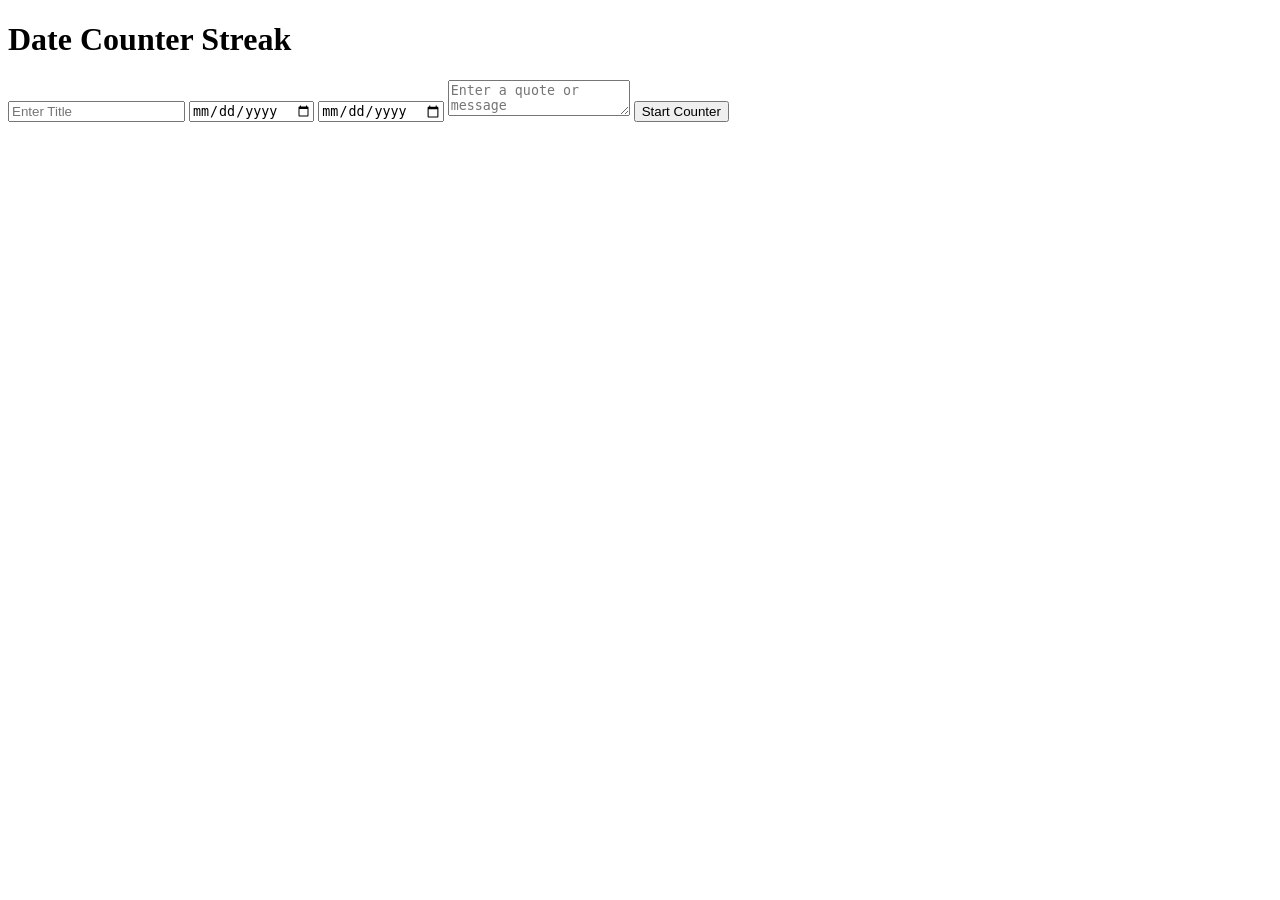
==== date_counter/index.html @ da1950a2 "Create index.html" ====
<!DOCTYPE html>
<html lang="en">
<head>
<meta charset="UTF-8">
<title>Date Counter Streak</title>
<link rel="stylesheet" href="style.css">
</head>
<body>

<div class="container">

  <!-- Input form -->
  <div id="input-section">
    <h1>Date Counter Streak</h1>
    <input type="text" id="title" placeholder="Enter Title">
    <input type="date" id="start-date">
    <input type="date" id="end-date">
    <textarea id="quote" placeholder="Enter a quote or message"></textarea>
    <button id="start-btn">Start Counter</button>
  </div>

  <!-- Countdown display -->
  <div id="counter-section" style="display:none;">
    <h1 id="counter-title"></h1>
    <div class="dates">
      <p>Start: <span id="display-start"></span></p>
      <p>End: <span id="display-end"></span></p>
    </div>
    <div id="countdown">
      <div><span id="years">0</span> Years</div>
      <div><span id="months">0</span> Months</div>
      <div><span id="weeks">0</span> Weeks</div>
      <div><span id="days">0</span> Days</div>
      <div><span id="hours">0</span> Hours</div>
      <div><span id="minutes">0</span> Minutes</div>
      <div><span id="seconds">0</span> Seconds</div>
    </div>
    <p id="display-quote"></p>
    <button id="reset-btn">Reset</button>
  </div>

</div>

<script src="streak_script.js"></script>
</body>
</html>
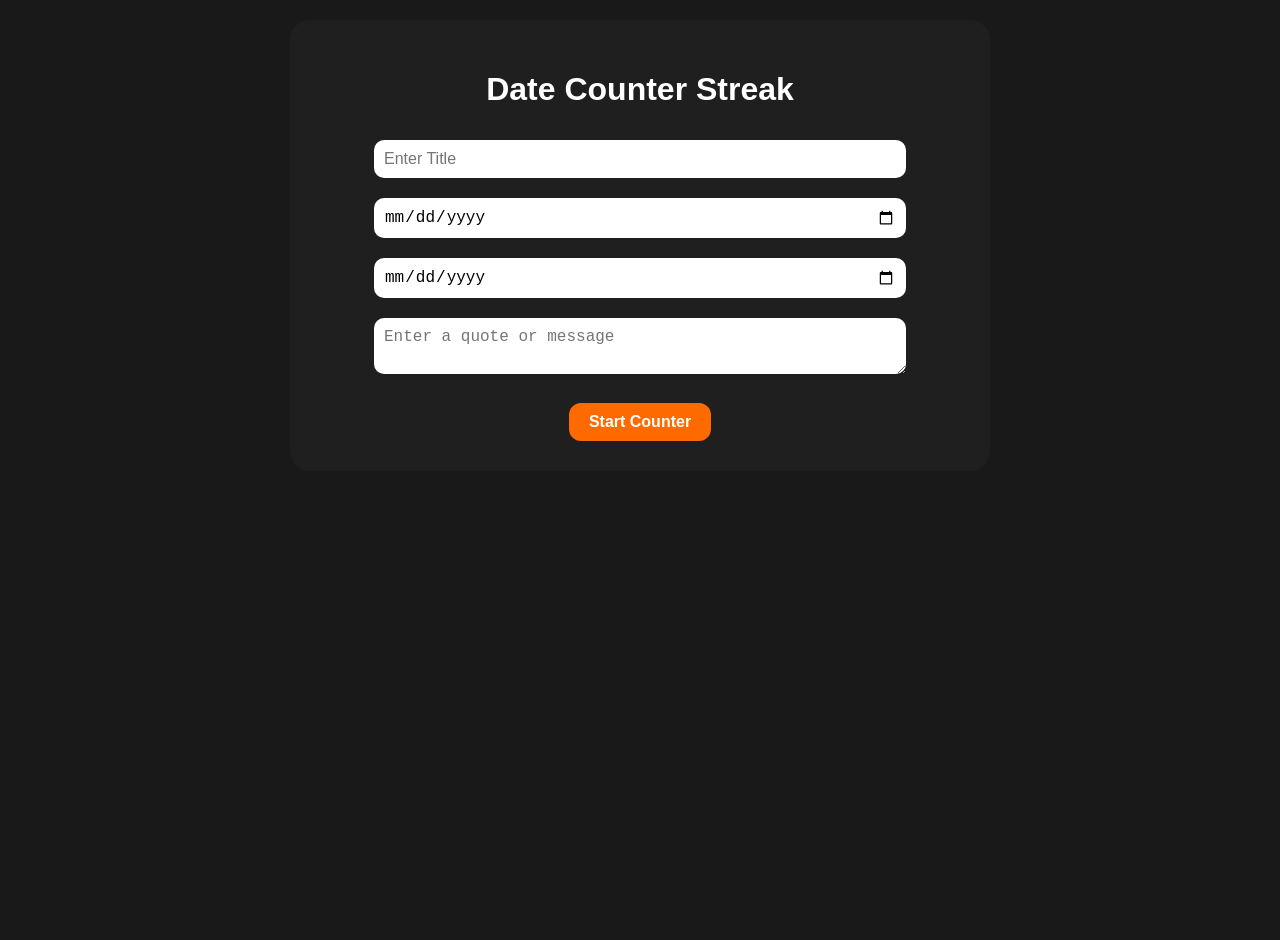
==== commit e507242b: "Update index.html" ====
--- a/date_counter/index.html
+++ b/date_counter/index.html
@@ -16,7 +16,7 @@
     <input type="date" id="start-date">
     <input type="date" id="end-date">
     <textarea id="quote" placeholder="Enter a quote or message"></textarea>
-    <button id="start-btn">Start Counter</button>
+    <button id="start-btn" type="button">Start Counter</button>
   </div>
 
   <!-- Countdown display -->
--- a/date_counter/style.css
+++ b/date_counter/style.css
@@ -0,0 +1,85 @@
+/* Dark Notion style */
+body {
+  margin: 0;
+  font-family: Arial, sans-serif;
+  background: #191919;
+  color: white;
+  display: flex;
+  justify-content: center;
+  align-items: flex-start;
+  padding: 20px;
+  min-height: 100vh;
+}
+
+.container {
+  max-width: 700px;
+  width: 100%;
+  text-align: center;
+  background: #1f1f1f;
+  border-radius: 20px;
+  padding: 30px;
+  box-sizing: border-box;
+}
+
+/* Inputs */
+input, textarea {
+  width: 80%;
+  padding: 10px;
+  margin: 10px 0;
+  border-radius: 10px;
+  border: none;
+  font-size: 16px;
+}
+
+button {
+  padding: 10px 20px;
+  margin-top: 15px;
+  border: none;
+  border-radius: 12px;
+  cursor: pointer;
+  font-weight: bold;
+  background: #ff6a00;
+  color: white;
+  font-size: 16px;
+  transition: 0.3s;
+}
+
+button:hover {
+  background: #ee0979;
+}
+
+/* Countdown */
+#countdown {
+  display: flex;
+  flex-wrap: wrap;
+  justify-content: center;
+  gap: 15px;
+  margin-top: 20px;
+}
+
+#countdown div {
+  background: #333;
+  padding: 15px;
+  border-radius: 15px;
+  min-width: 100px;
+}
+
+#countdown span {
+  font-size: 24px;
+  font-weight: bold;
+  display: block;
+}
+
+/* Dates display */
+.dates {
+  margin-top: 10px;
+  font-size: 14px;
+  opacity: 0.8;
+}
+
+/* Quote */
+#display-quote {
+  margin-top: 20px;
+  font-style: italic;
+  opacity: 0.9;
+}
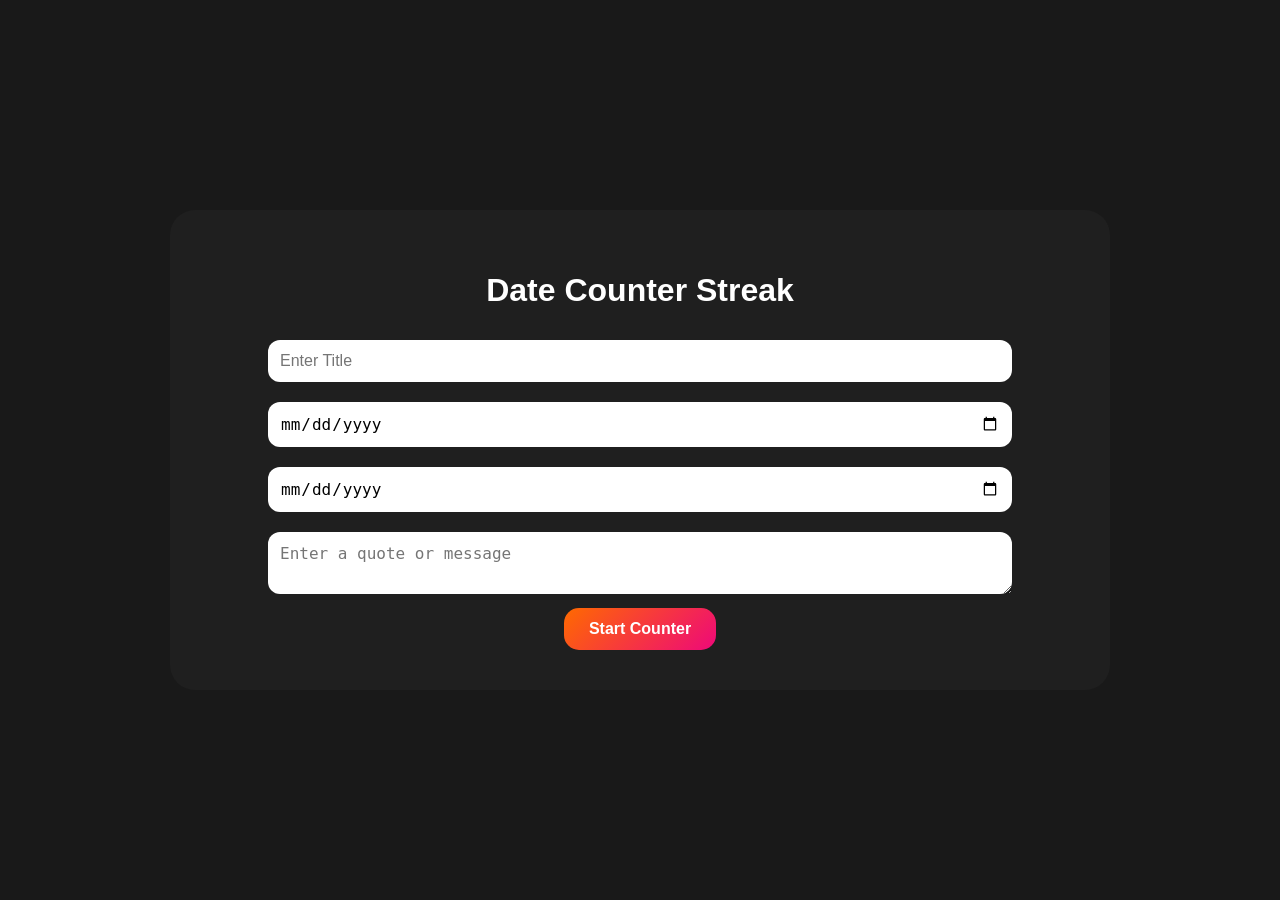
==== commit 2a7aa2f7: "Update index.html" ====
--- a/date_counter/index.html
+++ b/date_counter/index.html
@@ -26,6 +26,38 @@
       <p>Start: <span id="display-start"></span></p>
       <p>End: <span id="display-end"></span></p>
     </div>
+
+    <!-- Progress bar with running man -->
+    <div class="progress-container">
+      <div class="runner" aria-hidden="true">
+        <span class="runner-head"></span>
+        <span class="runner-body"></span>
+        <span class="runner-arm front"></span>
+        <span class="runner-arm back"></span>
+        <span class="runner-leg front"></span>
+        <span class="runner-leg back"></span>
+      </div>
+      <div class="progress-bar">
+        <div class="progress-fill" id="progress-fill"></div>
+      </div>
+    </div>
+
+        <!-- Milestone button -->
+    <button id="add-milestone-btn">Add Milestone</button>
+    
+    <!-- Milestone modal -->
+    <div id="milestone-modal" class="modal">
+      <div class="modal-content">
+        <span class="close">&times;</span>
+        <h2>Add Milestone</h2>
+        <input type="text" id="ms-title" placeholder="Milestone Title">
+        <input type="date" id="ms-start">
+        <input type="date" id="ms-end">
+        <button id="ms-save">Save Milestone</button>
+      </div>
+    </div>
+
+    <!-- Countdown panels -->
     <div id="countdown">
       <div><span id="years">0</span> Years</div>
       <div><span id="months">0</span> Months</div>
@@ -35,12 +67,13 @@
       <div><span id="minutes">0</span> Minutes</div>
       <div><span id="seconds">0</span> Seconds</div>
     </div>
+
     <p id="display-quote"></p>
     <button id="reset-btn">Reset</button>
   </div>
 
 </div>
 
-<script src="streak_script.js"></script>
+<script src="script.js"></script>
 </body>
 </html>
--- a/date_counter/style.css
+++ b/date_counter/style.css
@@ -1,85 +1,218 @@
-/* Dark Notion style */
 body {
   margin: 0;
   font-family: Arial, sans-serif;
   background: #191919;
   color: white;
+
   display: flex;
   justify-content: center;
-  align-items: flex-start;
-  padding: 20px;
+  align-items: center;
   min-height: 100vh;
 }
 
+/* Main container */
 .container {
-  max-width: 700px;
-  width: 100%;
+  width: 90%;
+  max-width: 900px;
   text-align: center;
   background: #1f1f1f;
-  border-radius: 20px;
-  padding: 30px;
-  box-sizing: border-box;
+  border-radius: 25px;
+  padding: 40px 20px;
 }
 
 /* Inputs */
 input, textarea {
   width: 80%;
-  padding: 10px;
+  padding: 12px;
   margin: 10px 0;
-  border-radius: 10px;
+  border-radius: 12px;
   border: none;
   font-size: 16px;
 }
 
+/* Button */
 button {
-  padding: 10px 20px;
-  margin-top: 15px;
+  padding: 12px 25px;
   border: none;
-  border-radius: 12px;
+  border-radius: 15px;
   cursor: pointer;
   font-weight: bold;
-  background: #ff6a00;
+  background: linear-gradient(135deg, #ff6a00, #ee0979);
   color: white;
   font-size: 16px;
   transition: 0.3s;
 }
-
-button:hover {
-  background: #ee0979;
-}
-
-/* Countdown */
+button:hover { transform: scale(1.05); }
+
+/* Countdown row */
 #countdown {
   display: flex;
+  justify-content: center;
+  gap: 10px;
   flex-wrap: wrap;
-  justify-content: center;
-  gap: 15px;
-  margin-top: 20px;
-}
-
+  margin-top: 30px;
+}
+
+/* Panels */
 #countdown div {
-  background: #333;
+  background: rgba(255,255,255,0.05);
+  backdrop-filter: blur(10px);
   padding: 15px;
   border-radius: 15px;
-  min-width: 100px;
-}
-
+  min-width: 90px;
+  transition: 0.3s;
+  position: relative;
+}
+
+/* Panel glow animation */
+.danger {
+  box-shadow: 0 0 15px red;
+  animation: pulse 1s infinite;
+}
+@keyframes pulse {
+  0% { box-shadow: 0 0 5px red; }
+  50% { box-shadow: 0 0 20px red; }
+  100% { box-shadow: 0 0 5px red; }
+}
+
+/* Hover animation */
+#countdown div:hover { transform: translateY(-5px) scale(1.05); }
+
+/* Numbers animation */
 #countdown span {
-  font-size: 24px;
+  font-size: 28px;
   font-weight: bold;
   display: block;
 }
-
-/* Dates display */
-.dates {
-  margin-top: 10px;
-  font-size: 14px;
-  opacity: 0.8;
-}
-
-/* Quote */
+.tick {
+  animation: pop 0.3s ease;
+}
+@keyframes pop {
+  0% { transform: scale(1); }
+  50% { transform: scale(1.3); color: #ff6a00; }
+  100% { transform: scale(1); }
+}
+
+/* Dates */
+.dates { margin-top: 10px; font-size: 13px; opacity: 0.7; }
+
+/* Title */
+#counter-title { margin-bottom: 10px; }
+
+/* Quote styling */
 #display-quote {
-  margin-top: 20px;
+  margin-top: 25px;
   font-style: italic;
-  opacity: 0.9;
-}
+  font-size: 16px;
+  opacity: 0.85;
+  padding: 10px 20px;
+  border-left: 3px solid #ff6a00;
+}
+
+/* Progress bar */
+.progress-container { margin-top: 20px; position: relative; height: 30px; }
+.progress-bar {
+  width: 100%;
+  height: 10px;
+  background: #333;
+  border-radius: 10px;
+  overflow: hidden;
+}
+.progress-fill {
+  height: 100%;
+  width: 0%;
+  background: linear-gradient(90deg, #ff6a00, #ee0979);
+  transition: width 1s linear;
+}
+.runner {
+  position: absolute;
+  top: -10px;
+  left: 0%;
+  transition: left 1s linear;
+}
+
+/* Modal */
+.modal {
+  display: none;
+  position: fixed;
+  z-index: 999;
+  left: 0; top: 0;
+  width: 100%; height: 100%;
+  background: rgba(0,0,0,0.7);
+  justify-content: center;
+  align-items: center;
+}
+.modal-content {
+  background: #222;
+  padding: 20px;
+  border-radius: 15px;
+  width: 300px;
+  text-align: center;
+  position: relative;
+}
+.modal-content input { width: 80%; margin: 10px 0; padding: 8px; }
+.modal-content button { margin-top: 10px; }
+.modal .close {
+  position: absolute;
+  top: 10px; right: 15px;
+  cursor: pointer;
+  font-size: 20px;
+}
+
+/* Flags */
+.flag {
+  position: absolute;
+  top: -25px;
+  transform: translateX(-50%);
+  cursor: pointer;
+  transition: transform 0.3s;
+}
+.flag:hover .flag-tooltip {
+  opacity: 1;
+  transform: translateX(-50%) translateY(-10px);
+}
+.flag-tooltip {
+  position: absolute;
+  bottom: 100%;
+  left: 50%;
+  transform: translateX(-50%) translateY(0);
+  background: #ff6a00;
+  color: white;
+  padding: 4px 8px;
+  border-radius: 6px;
+  font-size: 12px;
+  opacity: 0;
+  white-space: nowrap;
+  pointer-events: none;
+  transition: all 0.3s;
+}
+
+/* Start & end flags */
+.flag-start { background: transparent; }
+.flag-end { background: transparent; }
+
+/* PIN STYLE */
+.ms-pin {
+  position: absolute;
+  transform: translateX(-50%);
+  cursor: pointer;
+}
+
+.pin-line {
+  width: 2px;
+  height: 15px;
+  background: white;
+  margin: auto;
+}
+
+.pin-dot {
+  width: 10px;
+  height: 10px;
+  border-radius: 50%;
+  margin: auto;
+}
+
+/* Runner animation */
+.runner {
+  transition: left 1s linear, transform 0.3s ease;
+}
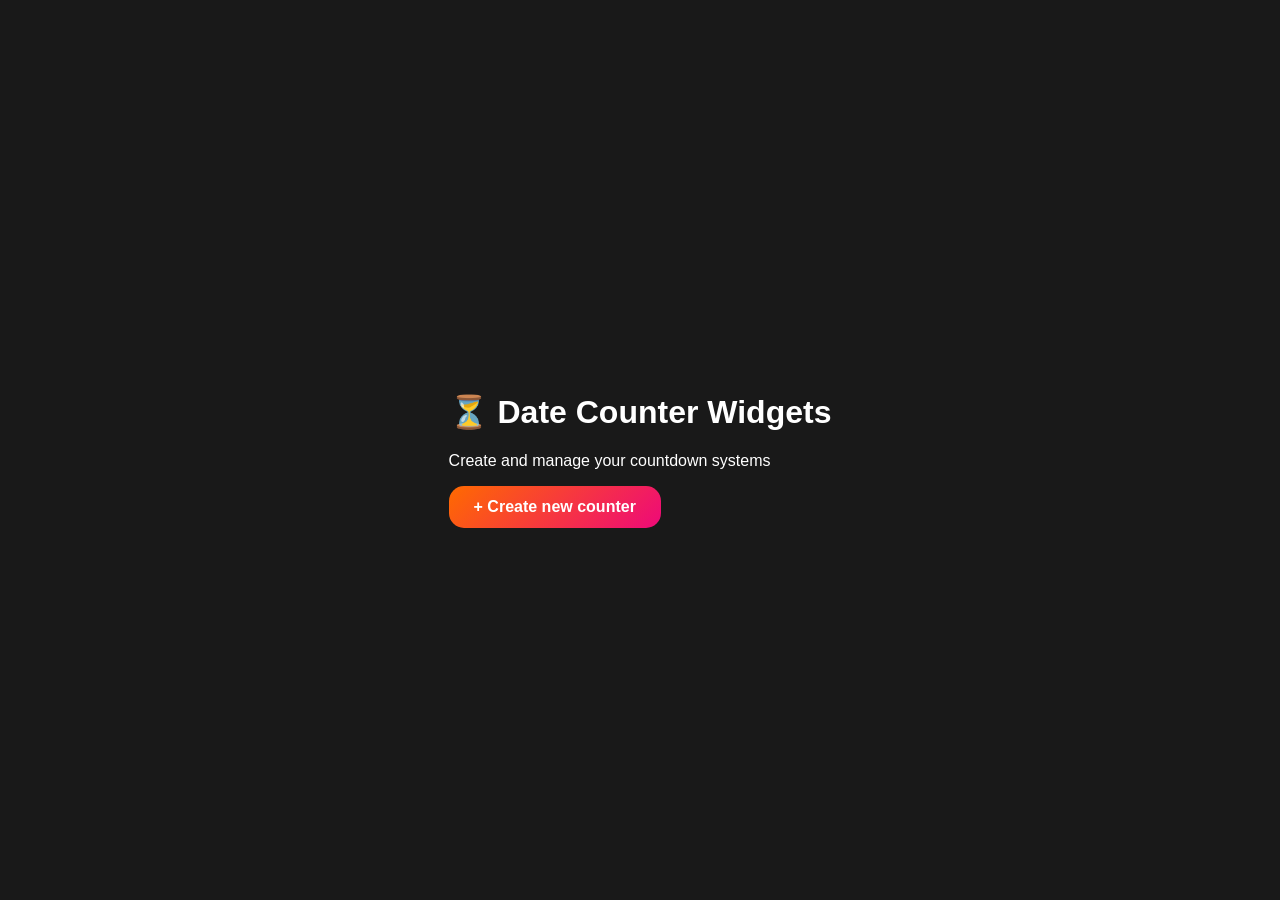
==== commit ca75e927: "Update index.html" ====
--- a/date_counter/index.html
+++ b/date_counter/index.html
@@ -2,76 +2,20 @@
 <html lang="en">
 <head>
 <meta charset="UTF-8">
-<title>Date Counter Streak</title>
+<title>Date Counter Dashboard</title>
 <link rel="stylesheet" href="style.css">
 </head>
-<body>
+<body class="dashboard-page">
 
-<div class="container">
+<div class="dashboard">
+  <h1>⏳ Date Counter Widgets</h1>
+  <p class="subtitle">Create and manage your countdown systems</p>
 
-  <!-- Input form -->
-  <div id="input-section">
-    <h1>Date Counter Streak</h1>
-    <input type="text" id="title" placeholder="Enter Title">
-    <input type="date" id="start-date">
-    <input type="date" id="end-date">
-    <textarea id="quote" placeholder="Enter a quote or message"></textarea>
-    <button id="start-btn" type="button">Start Counter</button>
-  </div>
+  <button id="create-widget-btn" class="primary-btn">
+    + Create new counter
+  </button>
 
-  <!-- Countdown display -->
-  <div id="counter-section" style="display:none;">
-    <h1 id="counter-title"></h1>
-    <div class="dates">
-      <p>Start: <span id="display-start"></span></p>
-      <p>End: <span id="display-end"></span></p>
-    </div>
-
-    <!-- Progress bar with running man -->
-    <div class="progress-container">
-      <div class="runner" aria-hidden="true">
-        <span class="runner-head"></span>
-        <span class="runner-body"></span>
-        <span class="runner-arm front"></span>
-        <span class="runner-arm back"></span>
-        <span class="runner-leg front"></span>
-        <span class="runner-leg back"></span>
-      </div>
-      <div class="progress-bar">
-        <div class="progress-fill" id="progress-fill"></div>
-      </div>
-    </div>
-
-        <!-- Milestone button -->
-    <button id="add-milestone-btn">Add Milestone</button>
-    
-    <!-- Milestone modal -->
-    <div id="milestone-modal" class="modal">
-      <div class="modal-content">
-        <span class="close">&times;</span>
-        <h2>Add Milestone</h2>
-        <input type="text" id="ms-title" placeholder="Milestone Title">
-        <input type="date" id="ms-start">
-        <input type="date" id="ms-end">
-        <button id="ms-save">Save Milestone</button>
-      </div>
-    </div>
-
-    <!-- Countdown panels -->
-    <div id="countdown">
-      <div><span id="years">0</span> Years</div>
-      <div><span id="months">0</span> Months</div>
-      <div><span id="weeks">0</span> Weeks</div>
-      <div><span id="days">0</span> Days</div>
-      <div><span id="hours">0</span> Hours</div>
-      <div><span id="minutes">0</span> Minutes</div>
-      <div><span id="seconds">0</span> Seconds</div>
-    </div>
-
-    <p id="display-quote"></p>
-    <button id="reset-btn">Reset</button>
-  </div>
-
+  <div id="widget-list" class="widget-list"></div>
 </div>
 
 <script src="script.js"></script>
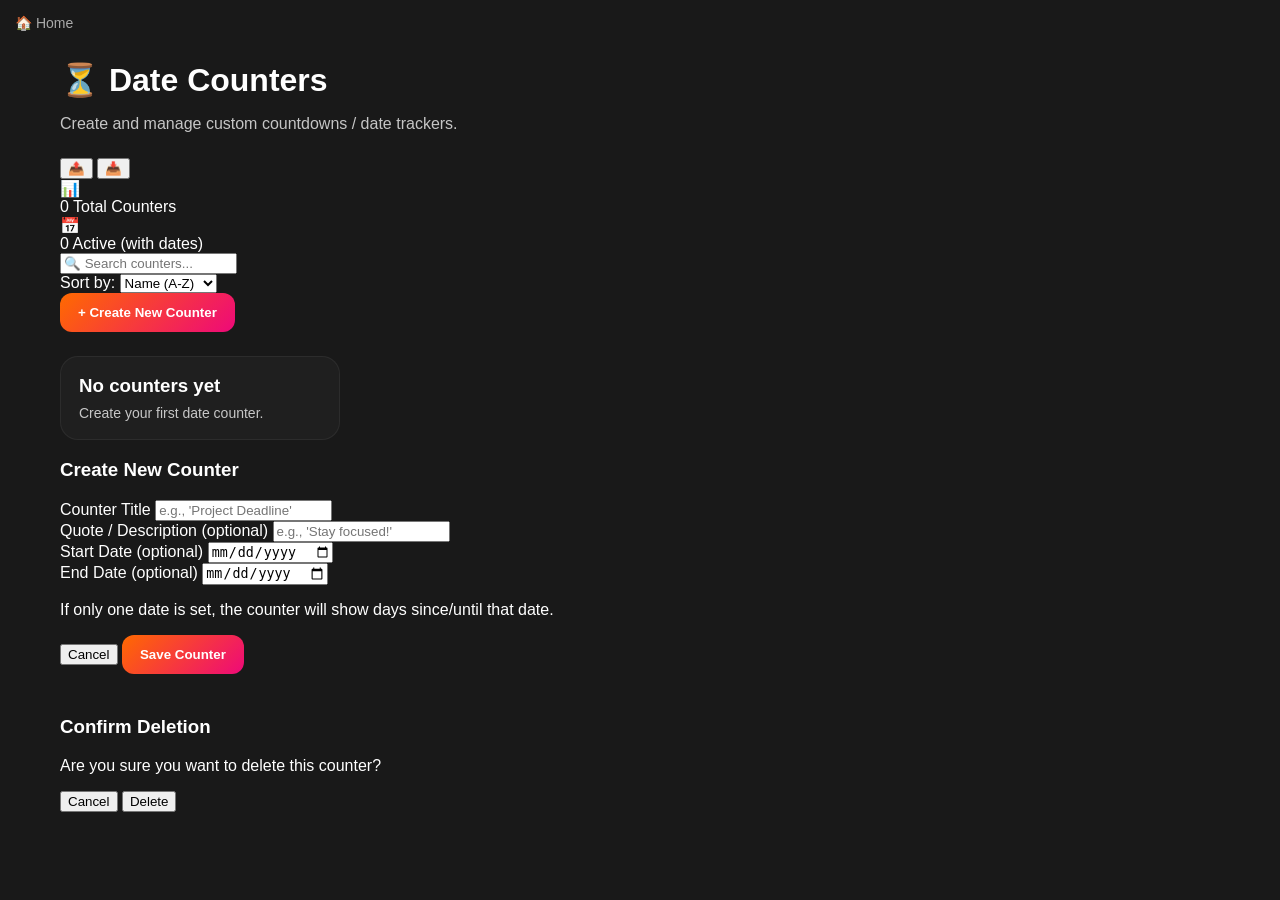
==== commit e5711607: "Update index.html" ====
--- a/date_counter/index.html
+++ b/date_counter/index.html
@@ -1,23 +1,111 @@
 <!DOCTYPE html>
 <html lang="en">
 <head>
-<meta charset="UTF-8">
-<title>Date Counter Dashboard</title>
-<link rel="stylesheet" href="style.css">
+  <meta charset="UTF-8">
+  <meta name="viewport" content="width=device-width, initial-scale=1.0">
+  <title>⏳ Date Counter · Dashboard</title>
+  <link rel="stylesheet" href="style.css">
 </head>
 <body class="dashboard-page">
+  <a href="../index.html" class="home-btn">🏠 Home</a>
 
-<div class="dashboard">
-  <h1>⏳ Date Counter Widgets</h1>
-  <p class="subtitle">Create and manage your countdown systems</p>
+  <div class="dashboard">
+    <header class="dashboard-header">
+      <div>
+        <h1>⏳ Date Counters</h1>
+        <p class="subtitle">Create and manage custom countdowns / date trackers.</p>
+      </div>
+      <div class="header-actions">
+        <button id="export-data-btn" class="icon-btn" title="Export all data">📤</button>
+        <button id="import-data-btn" class="icon-btn" title="Import data">📥</button>
+        <input type="file" id="import-file-input" accept=".json" style="display:none">
+      </div>
+    </header>
 
-  <button id="create-widget-btn" class="primary-btn">
-    + Create new counter
-  </button>
+    <!-- Stats Row -->
+    <div class="stats-row">
+      <div class="stat-card">
+        <span class="stat-icon">📊</span>
+        <div class="stat-content">
+          <span class="stat-value" id="total-widgets">0</span>
+          <span class="stat-label">Total Counters</span>
+        </div>
+      </div>
+      <div class="stat-card">
+        <span class="stat-icon">📅</span>
+        <div class="stat-content">
+          <span class="stat-value" id="active-counters">0</span>
+          <span class="stat-label">Active (with dates)</span>
+        </div>
+      </div>
+    </div>
 
-  <div id="widget-list" class="widget-list"></div>
-</div>
+    <!-- Controls Bar -->
+    <div class="controls-bar">
+      <div class="search-wrapper">
+        <input type="text" id="search-input" placeholder="🔍 Search counters..." class="search-input">
+      </div>
+      <div class="sort-wrapper">
+        <label for="sort-select">Sort by:</label>
+        <select id="sort-select" class="sort-select">
+          <option value="name-asc">Name (A-Z)</option>
+          <option value="name-desc">Name (Z-A)</option>
+          <option value="date-desc">Newest First</option>
+          <option value="date-asc">Oldest First</option>
+        </select>
+      </div>
+      <button id="create-widget-btn" class="primary-btn">+ Create New Counter</button>
+    </div>
 
-<script src="script.js"></script>
+    <!-- Widget Grid -->
+    <div id="widget-list" class="widget-list"></div>
+  </div>
+
+  <!-- Create/Edit Modal -->
+  <div id="widget-modal" class="modal-overlay hidden">
+    <div class="modal-card">
+      <h3 id="modal-title">Create New Counter</h3>
+      <form id="widget-form">
+        <input type="hidden" id="widget-id">
+        <div class="form-group">
+          <label for="widget-title-input">Counter Title</label>
+          <input type="text" id="widget-title-input" required placeholder="e.g., 'Project Deadline'">
+        </div>
+        <div class="form-group">
+          <label for="widget-quote-input">Quote / Description (optional)</label>
+          <input type="text" id="widget-quote-input" placeholder="e.g., 'Stay focused!'">
+        </div>
+        <div class="form-row">
+          <div class="form-group">
+            <label for="start-date-input">Start Date (optional)</label>
+            <input type="date" id="start-date-input">
+          </div>
+          <div class="form-group">
+            <label for="end-date-input">End Date (optional)</label>
+            <input type="date" id="end-date-input">
+          </div>
+        </div>
+        <p class="form-hint">If only one date is set, the counter will show days since/until that date.</p>
+        <div class="modal-actions">
+          <button type="button" id="modal-cancel" class="secondary-btn">Cancel</button>
+          <button type="submit" class="primary-btn">Save Counter</button>
+        </div>
+      </form>
+    </div>
+  </div>
+
+  <!-- Delete Confirmation Modal -->
+  <div id="confirm-modal" class="modal-overlay hidden">
+    <div class="modal-card">
+      <h3>Confirm Deletion</h3>
+      <p id="confirm-message">Are you sure you want to delete this counter?</p>
+      <div class="modal-actions">
+        <button id="confirm-cancel" class="secondary-btn">Cancel</button>
+        <button id="confirm-ok" class="danger-btn">Delete</button>
+      </div>
+    </div>
+  </div>
+
+  <script src="script.js"></script>
 </body>
 </html>
--- a/date_counter/style.css
+++ b/date_counter/style.css
@@ -1,218 +1,106 @@
 body {
-  margin: 0;
-  font-family: Arial, sans-serif;
-  background: #191919;
-  color: white;
-
-  display: flex;
-  justify-content: center;
-  align-items: center;
-  min-height: 100vh;
+margin: 0;
+font-family: Arial, sans-serif;
+background: #191919;
+color: white;
+min-height: 100vh;
+box-sizing: border-box;
 }
 
-/* Main container */
-.container {
-  width: 90%;
-  max-width: 900px;
-  text-align: center;
-  background: #1f1f1f;
-  border-radius: 25px;
-  padding: 40px 20px;
+/* Dashboard layout */
+body.dashboard-page {
+display: block;
+padding: 40px 60px;
 }
 
-/* Inputs */
-input, textarea {
-  width: 80%;
-  padding: 12px;
-  margin: 10px 0;
-  border-radius: 12px;
-  border: none;
-  font-size: 16px;
+.dashboard {
+width: 100%;
+max-width: none;
+}
+
+h1 {
+margin-bottom: 6px;
+}
+
+.subtitle {
+opacity: 0.75;
+margin-bottom: 25px;
 }
 
 /* Button */
-button {
-  padding: 12px 25px;
-  border: none;
-  border-radius: 15px;
-  cursor: pointer;
-  font-weight: bold;
-  background: linear-gradient(135deg, #ff6a00, #ee0979);
-  color: white;
-  font-size: 16px;
-  transition: 0.3s;
-}
-button:hover { transform: scale(1.05); }
-
-/* Countdown row */
-#countdown {
-  display: flex;
-  justify-content: center;
-  gap: 10px;
-  flex-wrap: wrap;
-  margin-top: 30px;
+.primary-btn {
+padding: 12px 18px;
+border: none;
+border-radius: 12px;
+cursor: pointer;
+background: linear-gradient(135deg, #ff6a00, #ee0979);
+color: white;
+font-weight: bold;
+margin-bottom: 24px;
 }
 
-/* Panels */
-#countdown div {
-  background: rgba(255,255,255,0.05);
-  backdrop-filter: blur(10px);
-  padding: 15px;
-  border-radius: 15px;
-  min-width: 90px;
-  transition: 0.3s;
-  position: relative;
+.home-btn {
+  position: absolute;
+  top: 15px;
+  left: 15px;
+  text-decoration: none;
+  color: #aaa;
+  font-size: 14px;
 }
 
-/* Panel glow animation */
-.danger {
-  box-shadow: 0 0 15px red;
-  animation: pulse 1s infinite;
-}
-@keyframes pulse {
-  0% { box-shadow: 0 0 5px red; }
-  50% { box-shadow: 0 0 20px red; }
-  100% { box-shadow: 0 0 5px red; }
+.home-btn:hover {
+  color: white;
 }
 
-/* Hover animation */
-#countdown div:hover { transform: translateY(-5px) scale(1.05); }
-
-/* Numbers animation */
-#countdown span {
-  font-size: 28px;
-  font-weight: bold;
-  display: block;
-}
-.tick {
-  animation: pop 0.3s ease;
-}
-@keyframes pop {
-  0% { transform: scale(1); }
-  50% { transform: scale(1.3); color: #ff6a00; }
-  100% { transform: scale(1); }
+/* Grid */
+.widget-list {
+display: grid;
+grid-template-columns: repeat(auto-fill, minmax(240px, 1fr));
+gap: 14px;
 }
 
-/* Dates */
-.dates { margin-top: 10px; font-size: 13px; opacity: 0.7; }
-
-/* Title */
-#counter-title { margin-bottom: 10px; }
-
-/* Quote styling */
-#display-quote {
-  margin-top: 25px;
-  font-style: italic;
-  font-size: 16px;
-  opacity: 0.85;
-  padding: 10px 20px;
-  border-left: 3px solid #ff6a00;
+/* Card */
+.widget-card {
+background: #1f1f1f;
+border-radius: 18px;
+padding: 18px;
+border: 1px solid rgba(255,255,255,0.06);
+transition: 0.2s ease;
 }
 
-/* Progress bar */
-.progress-container { margin-top: 20px; position: relative; height: 30px; }
-.progress-bar {
-  width: 100%;
-  height: 10px;
-  background: #333;
-  border-radius: 10px;
-  overflow: hidden;
-}
-.progress-fill {
-  height: 100%;
-  width: 0%;
-  background: linear-gradient(90deg, #ff6a00, #ee0979);
-  transition: width 1s linear;
-}
-.runner {
-  position: absolute;
-  top: -10px;
-  left: 0%;
-  transition: left 1s linear;
+.widget-card:hover {
+transform: translateY(-4px);
+background: #252525;
 }
 
-/* Modal */
-.modal {
-  display: none;
-  position: fixed;
-  z-index: 999;
-  left: 0; top: 0;
-  width: 100%; height: 100%;
-  background: rgba(0,0,0,0.7);
-  justify-content: center;
-  align-items: center;
-}
-.modal-content {
-  background: #222;
-  padding: 20px;
-  border-radius: 15px;
-  width: 300px;
-  text-align: center;
-  position: relative;
-}
-.modal-content input { width: 80%; margin: 10px 0; padding: 8px; }
-.modal-content button { margin-top: 10px; }
-.modal .close {
-  position: absolute;
-  top: 10px; right: 15px;
-  cursor: pointer;
-  font-size: 20px;
+.widget-card h3 {
+margin: 0 0 8px 0;
 }
 
-/* Flags */
-.flag {
-  position: absolute;
-  top: -25px;
-  transform: translateX(-50%);
-  cursor: pointer;
-  transition: transform 0.3s;
-}
-.flag:hover .flag-tooltip {
-  opacity: 1;
-  transform: translateX(-50%) translateY(-10px);
-}
-.flag-tooltip {
-  position: absolute;
-  bottom: 100%;
-  left: 50%;
-  transform: translateX(-50%) translateY(0);
-  background: #ff6a00;
-  color: white;
-  padding: 4px 8px;
-  border-radius: 6px;
-  font-size: 12px;
-  opacity: 0;
-  white-space: nowrap;
-  pointer-events: none;
-  transition: all 0.3s;
+.widget-card p {
+margin: 0;
+opacity: 0.75;
+font-size: 14px;
 }
 
-/* Start & end flags */
-.flag-start { background: transparent; }
-.flag-end { background: transparent; }
-
-/* PIN STYLE */
-.ms-pin {
-  position: absolute;
-  transform: translateX(-50%);
-  cursor: pointer;
+/* Actions */
+.widget-actions {
+margin-top: 12px;
+display: flex;
+flex-wrap: wrap;
+gap: 8px;
 }
 
-.pin-line {
-  width: 2px;
-  height: 15px;
-  background: white;
-  margin: auto;
+.small-btn {
+padding: 8px 10px;
+border: none;
+border-radius: 10px;
+cursor: pointer;
+background: #333;
+color: white;
+font-size: 12px;
 }
 
-.pin-dot {
-  width: 10px;
-  height: 10px;
-  border-radius: 50%;
-  margin: auto;
+.small-btn:hover {
+background: #555;
 }
-
-/* Runner animation */
-.runner {
-  transition: left 1s linear, transform 0.3s ease;
-}
